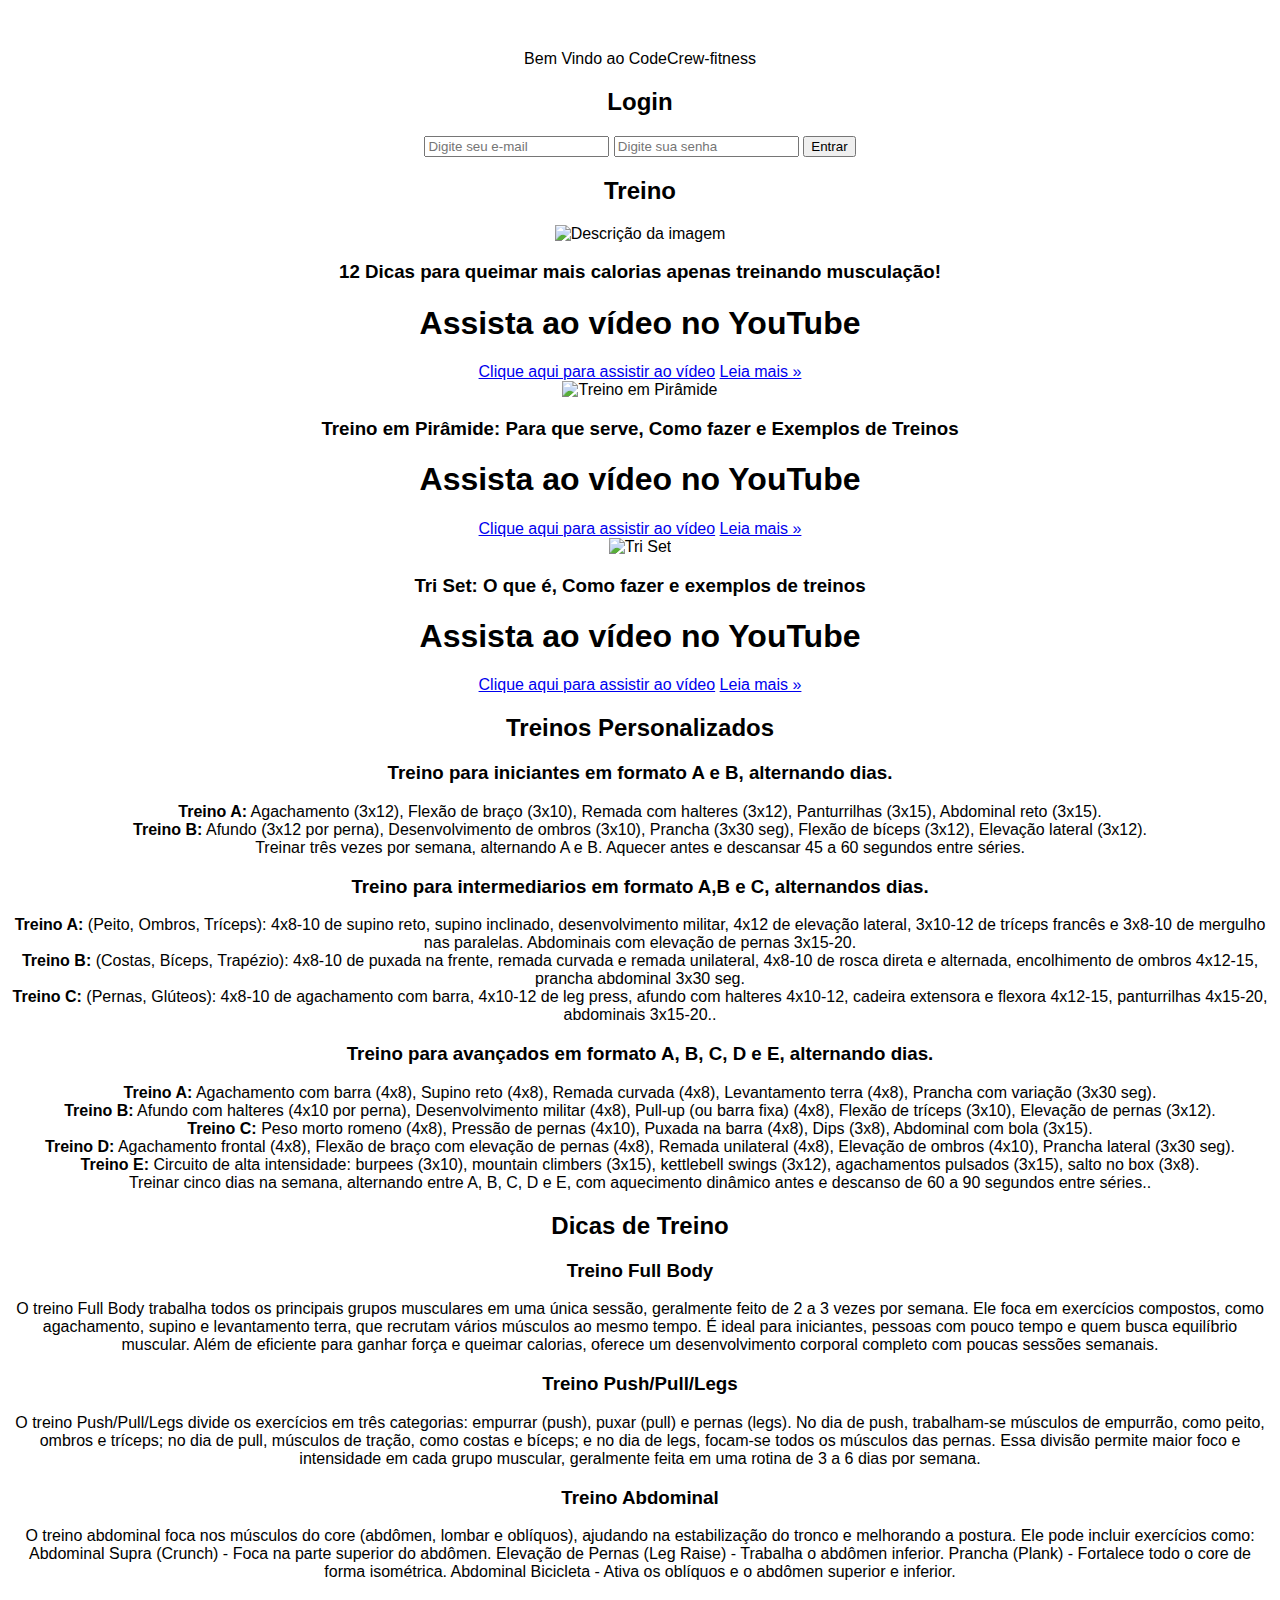
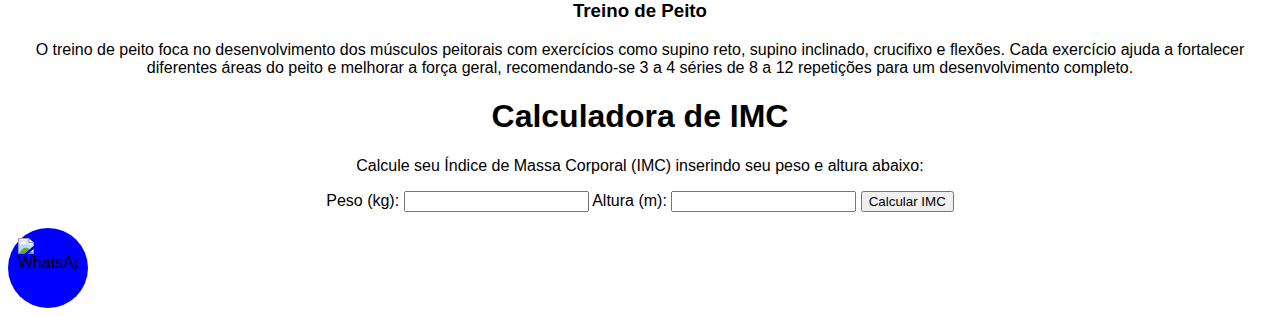
==== index.html @ 7ad9301b "projeto..." ====
<!DOCTYPE html>
<html lang="pt-BR">
  <head>
    <meta charset="UTF-8" />
    <meta name="viewport" content="width=device-width, initial-scale=1.0" />
    <title>CodeCrew-fitness</title>
  </head>
  <body>
    <div class="header">Bem Vindo ao CodeCrew-fitness</div>

    <div class="container">
      <!-- Seção de Login -->
      <div class="box">
        <h2>Login</h2>
        <form>
          <input type="text" placeholder="Digite seu e-mail" />
          <input type="password" placeholder="Digite sua senha" />
          <button type="submit">Entrar</button>
        </form>
        <div class="login-options"></div>
      </div>

      <!-- Seção de Treino -->
      <div class="box">
        <h2>Treino</h2>
        <div class="treino-article">
          <img
          src=https://stackblitz.com/storage/blobs/eyJfcmFpbHMiOnsibWVzc2FnZSI6IkJBaHBBL2dORkE9PSIsImV4cCI6bnVsbCwicHVyIjoiYmxvYl9pZCJ9fQ==--ef0162b35f91c1d6da9723b1ac572204cfa44fe8/12%20dias%20-%20Copia.jpg
          alt="Descrição da imagem">

          <div>
            <h3>
              12 Dicas para queimar mais calorias apenas treinando musculação!
            </h3>
            <!DOCTYPE html>
            <html lang="pt-br">
              <head>
                <meta charset="UTF-8" />
                <meta
                  name="viewport"
                  content="width=device-width, initial-scale=1.0"
                />
                <title>Link para o YouTube</title>
              </head>
              <body>
                <h1>Assista ao vídeo no YouTube</h1>
                <a
                  href="https://youtu.be/SyNdRKnDrfw?si=sZ6cvqyLzIuldobc"
                  target="_blank"
                  >Clique aqui para assistir ao vídeo</a
                >
              </body>
            </html>

            <a href="#">Leia mais »</a>
          </div>
        </div>
        <div class="treino-article">
          <img
          src=https://stackblitz.com/storage/blobs/eyJfcmFpbHMiOnsibWVzc2FnZSI6IkJBaHBBek1PRkE9PSIsImV4cCI6bnVsbCwicHVyIjoiYmxvYl9pZCJ9fQ==--3e73f3dacd35f6ff6904bf84960a832e0c88f96b/34.jpg
          alt="Treino em Pirâmide">
          <div>
            <h3>
              Treino em Pirâmide: Para que serve, Como fazer e Exemplos de
              Treinos
            </h3>
            <!DOCTYPE html>
            <html lang="pt-br">
              <head>
                <meta charset="UTF-8" />
                <meta
                  name="viewport"
                  content="width=device-width, initial-scale=1.0"
                />
                <title>Link para o YouTube</title>
              </head>
              <body>
                <h1>Assista ao vídeo no YouTube</h1>
                <a
                  href="https://youtu.be/ZIctAP0z75o?si=MPOKjUbpdYiYv8P9"
                  target="_blank"
                  >Clique aqui para assistir ao vídeo</a
                >
              </body>
            </html>

            <a href="#">Leia mais »</a>
          </div>
        </div>
        <div class="treino-article">
          <img
          src=https://stackblitz.com/storage/blobs/eyJfcmFpbHMiOnsibWVzc2FnZSI6IkJBaHBBM3NPRkE9PSIsImV4cCI6bnVsbCwicHVyIjoiYmxvYl9pZCJ9fQ==--b9959d7bc623503aa696d0e80e182191055b0be8/55.jpg
          alt="Tri Set">
          <div>
            <h3>Tri Set: O que é, Como fazer e exemplos de treinos</h3>
            <!DOCTYPE html>
            <html lang="pt-br">
              <head>
                <meta charset="UTF-8" />
                <meta
                  name="viewport"
                  content="width=device-width, initial-scale=1.0"
                />
                <title>Link para o YouTube</title>
              </head>
              <body>
                <h1>Assista ao vídeo no YouTube</h1>
                <a
                  href="https://youtu.be/bd0V7svOP0E?si=OmP2VVKc89783fcI"
                  target="_blank"
                  >Clique aqui para assistir ao vídeo</a
                >
              </body>
            </html>

            <a href="#">Leia mais »</a>
          </div>
        </div>
      </div>

      <!-- Seção de Artigos Recentes -->
      <div class="box">
        <h2>Treinos Personalizados</h2>
        <div class="article">
          <h3>Treino para iniciantes em formato A e B, alternando dias.</h3>
          <p>
            <strong>Treino A:</strong> Agachamento (3x12), Flexão de braço
            (3x10), Remada com halteres (3x12), Panturrilhas (3x15), Abdominal
            reto (3x15).
            <br />
            <strong>Treino B:</strong> Afundo (3x12 por perna), Desenvolvimento
            de ombros (3x10), Prancha (3x30 seg), Flexão de bíceps (3x12),
            Elevação lateral (3x12). <br />
            Treinar três vezes por semana, alternando A e B. Aquecer antes e
            descansar 45 a 60 segundos entre séries.
          </p>
        </div>
        <div class="article">
          <h3>
            Treino para intermediarios em formato A,B e C, alternandos dias.
          </h3>
          <p>
            <strong>Treino A:</strong> (Peito, Ombros, Tríceps): 4x8-10 de
            supino reto, supino inclinado, desenvolvimento militar, 4x12 de
            elevação lateral, 3x10-12 de tríceps francês e 3x8-10 de mergulho
            nas paralelas. Abdominais com elevação de pernas 3x15-20.<br /><strong>
              Treino B:</strong
            >
            (Costas, Bíceps, Trapézio): 4x8-10 de puxada na frente, remada
            curvada e remada unilateral, 4x8-10 de rosca direta e alternada,
            encolhimento de ombros 4x12-15, prancha abdominal 3x30 seg.<br /><strong>
              Treino C:</strong
            >
            (Pernas, Glúteos): 4x8-10 de agachamento com barra, 4x10-12 de leg
            press, afundo com halteres 4x10-12, cadeira extensora e flexora
            4x12-15, panturrilhas 4x15-20, abdominais 3x15-20..
          </p>
        </div>
        <div class="article">
          <h3>
            Treino para avançados em formato A, B, C, D e E, alternando dias.
          </h3>
          <p>
            <strong>Treino A:</strong> Agachamento com barra (4x8), Supino reto
            (4x8), Remada curvada (4x8), Levantamento terra (4x8), Prancha com
            variação (3x30 seg). <br /><strong>Treino B:</strong> Afundo com
            halteres (4x10 por perna), Desenvolvimento militar (4x8), Pull-up
            (ou barra fixa) (4x8), Flexão de tríceps (3x10), Elevação de pernas
            (3x12). <br /><strong>Treino C:</strong> Peso morto romeno (4x8),
            Pressão de pernas (4x10), Puxada na barra (4x8), Dips (3x8),
            Abdominal com bola (3x15). <br /><strong>Treino D:</strong>
            Agachamento frontal (4x8), Flexão de braço com elevação de pernas
            (4x8), Remada unilateral (4x8), Elevação de ombros (4x10), Prancha
            lateral (3x30 seg). <br /><strong>Treino E:</strong> Circuito de
            alta intensidade: burpees (3x10), mountain climbers (3x15),
            kettlebell swings (3x12), agachamentos pulsados (3x15), salto no box
            (3x8). <br />
            Treinar cinco dias na semana, alternando entre A, B, C, D e E, com
            aquecimento dinâmico antes e descanso de 60 a 90 segundos entre
            séries..
          </p>
        </div>
      </div>

      <!-- Seção de Dicas de Treino -->
      <div class="box">
        <h2>Dicas de Treino</h2>
        <div class="tip">
          <h3>Treino Full Body</h3>
          <p>
            O treino Full Body trabalha todos os principais grupos musculares em
            uma única sessão, geralmente feito de 2 a 3 vezes por semana. Ele
            foca em exercícios compostos, como agachamento, supino e
            levantamento terra, que recrutam vários músculos ao mesmo tempo. É
            ideal para iniciantes, pessoas com pouco tempo e quem busca
            equilíbrio muscular. Além de eficiente para ganhar força e queimar
            calorias, oferece um desenvolvimento corporal completo com poucas
            sessões semanais.
          </p>
        </div>
        <div class="tip">
          <h3>Treino Push/Pull/Legs</h3>
          <p>
            O treino Push/Pull/Legs divide os exercícios em três categorias:
            empurrar (push), puxar (pull) e pernas (legs). No dia de push,
            trabalham-se músculos de empurrão, como peito, ombros e tríceps; no
            dia de pull, músculos de tração, como costas e bíceps; e no dia de
            legs, focam-se todos os músculos das pernas. Essa divisão permite
            maior foco e intensidade em cada grupo muscular, geralmente feita em
            uma rotina de 3 a 6 dias por semana.
          </p>
        </div>
        <div class="tip">
          <h3>Treino Abdominal</h3>
          <p>
            O treino abdominal foca nos músculos do core (abdômen, lombar e
            oblíquos), ajudando na estabilização do tronco e melhorando a
            postura. Ele pode incluir exercícios como: Abdominal Supra (Crunch)
            - Foca na parte superior do abdômen. Elevação de Pernas (Leg Raise)
            - Trabalha o abdômen inferior. Prancha (Plank) - Fortalece todo o
            core de forma isométrica. Abdominal Bicicleta - Ativa os oblíquos e
            o abdômen superior e inferior.
          </p>
        </div>
        <div class="tip">
          <h3>Treino de Peito</h3>
          <p>
            O treino de peito foca no desenvolvimento dos músculos peitorais com
            exercícios como supino reto, supino inclinado, crucifixo e flexões.
            Cada exercício ajuda a fortalecer diferentes áreas do peito e
            melhorar a força geral, recomendando-se 3 a 4 séries de 8 a 12
            repetições para um desenvolvimento completo.
          </p>
        </div>
      </div>
    </div>
  </body>
</html>
<!DOCTYPE html>
<html lang="pt-BR">
  <head>
    <meta charset="UTF-8" />
    <meta name="viewport" content="width=device-width, initial-scale=1.0" />
    <title>Ícone WhatsApp</title>
    <style>
      body {
        font-family: Arial, sans-serif;
        text-align: center;
        margin-top: 50px;
      }

      .whatsapp-icon {
        width: 80px;
        height: 80px;
        background-color: blue;
        border-radius: 50%;
        display: flex;
        justify-content: center;
        align-items: center;
        cursor: pointer;
        box-shadow: 0 px 8px rgba(0, 0, 0, 0.1);
      }

      .whatsapp-icon img {
        width: 60px;
        height: 60px;
      }
    </style>
  </head>
  <body>
    <!--  Calculadora de IMC -->
    <!DOCTYPE html>
    <html lang="pt-br">
      <head>
        <meta charset="UTF-8" />
        <meta name="viewport" content="width=device-width, initial-scale=1.0" />
        <title>Calculadora de IMC</title>
      </head>
      <body>
        <h1>Calculadora de IMC</h1>
        <p>
          Calcule seu Índice de Massa Corporal (IMC) inserindo seu peso e altura
          abaixo:
        </p>

        <form onsubmit="calcularIMC(event)">
          <label for="peso">Peso (kg):</label>
          <input type="number" id="peso" name="peso" required />

          <label for="altura">Altura (m):</label>
          <input type="number" id="altura" name="altura" step="0.01" required />

          <button type="submit">Calcular IMC</button>
        </form>

        <p id="resultadoIMC"></p>

        <script>
          // Função para calcular o IMC
          function calcularIMC(event) {
            event.preventDefault();
            const peso = parseFloat(document.getElementById("peso").value);
            const altura = parseFloat(document.getElementById("altura").value);
            const imc = (peso / (altura * altura)).toFixed(2);

            let classificacao = "";
            if (imc < 18.5) {
              classificacao = "Abaixo do peso";
            } else if (imc >= 18.5 && imc < 24.9) {
              classificacao = "Peso normal";
            } else if (imc >= 25 && imc < 29.9) {
              classificacao = "Sobrepeso";
            } else {
              classificacao = "Obesidade";
            }

            document.getElementById(
              "resultadoIMC"
            ).innerText = `Seu IMC é ${imc} (${classificacao})`;
          }
        </script>
      </body>
    </html>

    <!-- Ícone do WhatsApp -->
    <div
      class="whatsapp-icon"
      onclick="window.open('https://wa.me/2198085440', '_blank')"
    >
      <img
        src="https://stackblitz.com/storage/blobs/eyJfcmFpbHMiOnsibWVzc2FnZSI6IkJBaHBBeGdQRkE9PSIsImV4cCI6bnVsbCwicHVyIjoiYmxvYl9pZCJ9fQ==--87f2111e3bd3fe77fbec9bbb527820d4f50fc4b4/bb.png"
        alt="WhatsApp"
      />
    </div>
    <!--  -->
  </body>
</html>
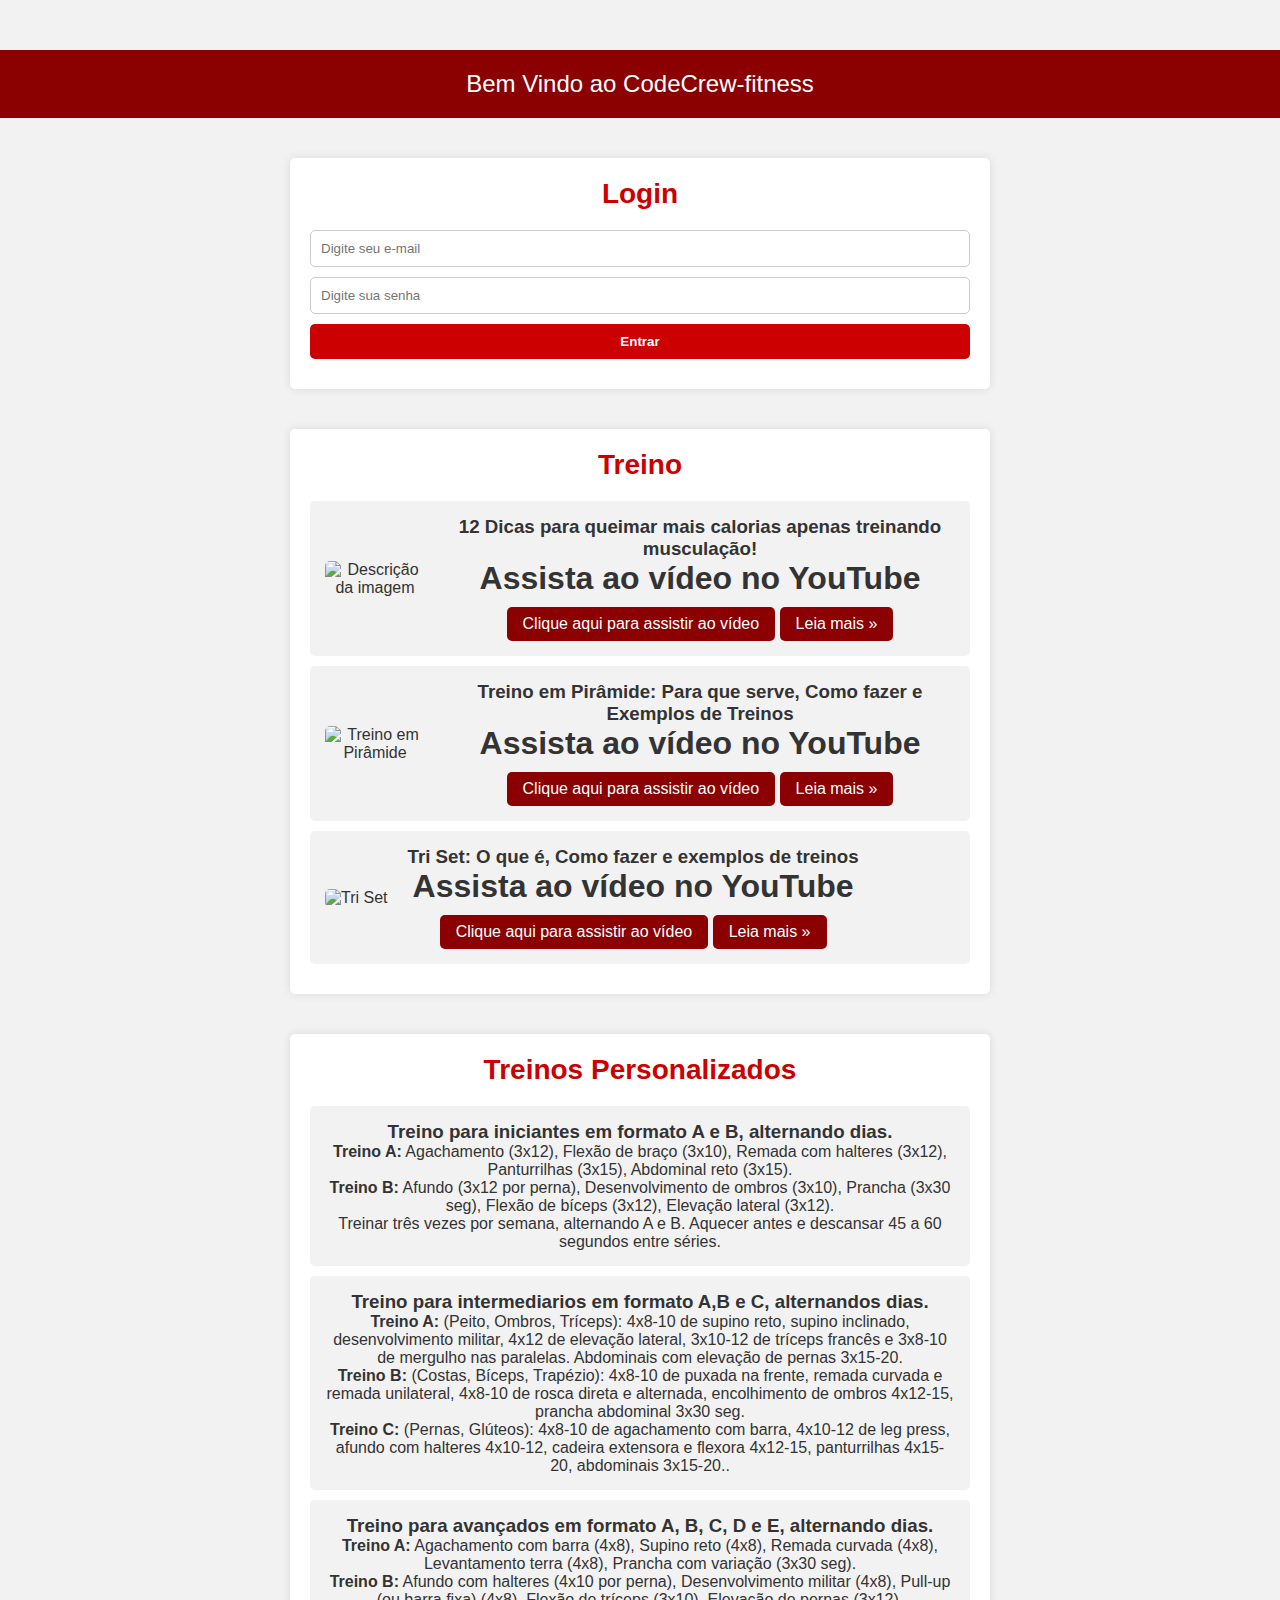
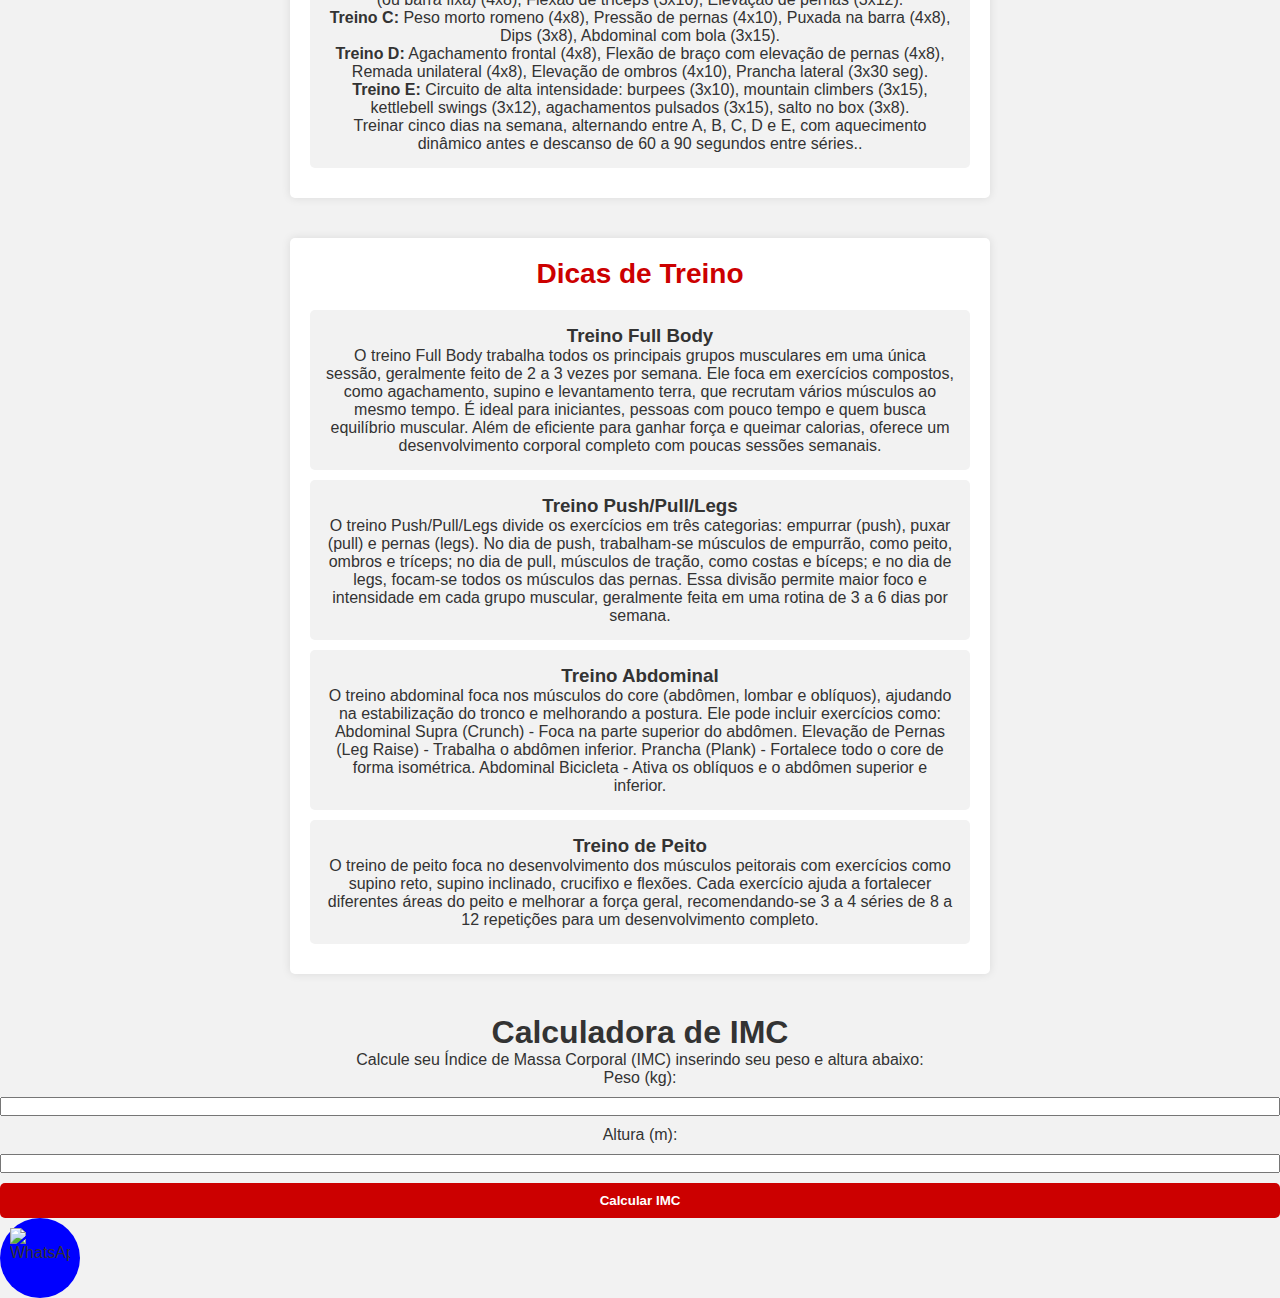
==== commit 34144987: "Update index.html" ====
--- a/index.html
+++ b/index.html
@@ -3,6 +3,7 @@
   <head>
     <meta charset="UTF-8" />
     <meta name="viewport" content="width=device-width, initial-scale=1.0" />
+       <link rel="stylesheet" href="/styles.css">
     <title>CodeCrew-fitness</title>
   </head>
   <body>
--- a/styles.css
+++ b/styles.css
@@ -0,0 +1,285 @@
+/* Estilos Globais */
+* {
+  margin: 0;
+  padding: 0;
+  box-sizing: border-box;
+}
+
+body {
+  font-family: Arial, sans-serif;
+  background-color: #f7f7f7;
+  color: #333;
+}
+
+         body {
+           font-family: Arial, sans-serif;
+           margin: 0;
+           padding: 0;
+           background-color: #f2f2f2;
+           color: #333;
+         }
+    
+         .header {
+           background-color: #8b0000;
+           color: #fff;
+           text-align: center;
+           padding: 20px 0;
+           font-size: 24px;
+         }
+    
+         .container {
+           display: flex;
+           flex-direction: column;
+           align-items: center;
+           padding: 20px;
+         }
+    
+         .box {
+           background-color: #fff;
+           border-radius: 5px;
+           box-shadow: 0 0 10px rgba(0, 0, 0, 0.1);
+           padding: 20px;
+           margin: 20px 0;
+           width: 90%;
+           max-width: 700px;
+         }
+    
+         h2 {
+           color: #8b0000;
+           font-size: 20px;
+           text-align: center;
+           margin-bottom: 20px;
+         }
+    
+         form {
+           display: flex;
+           flex-direction: column;
+           gap: 10px;
+         }
+    
+         input[type="text"],
+         input[type="password"] {
+           padding: 10px;
+           border: 1px solid #ccc;
+           border-radius: 5px;
+           width: 100%;
+         }
+    
+         button {
+           padding: 10px;
+           background-color: #8b0000;
+           color: #fff;
+           border: none;
+           border-radius: 5px;
+           cursor: pointer;
+           font-weight: bold;
+         }
+    
+         .login-options {
+           display: flex;
+           justify-content: space-between;
+           margin-top: 10px;
+         }
+    
+         .login-options a {
+           color: #8b0000;
+           text-decoration: none;
+         }
+    
+         .article,
+         .tip,
+         .treino-article {
+           background-color: #f2f2f2;
+           padding: 15px;
+           border-radius: 5px;
+           margin-bottom: 10px;
+         }
+    
+         .treino-article {
+           display: flex;
+           align-items: center;
+         }
+    
+         .treino-article img {
+           max-width: 100px;
+           margin-right: 20px;
+           border-radius: 5px;
+         }
+    
+         .treino-article a {
+           display: inline-block;
+           margin-top: 10px;
+           padding: 8px 16px;
+           background-color: #8b0000;
+           color: #fff;
+           border-radius: 5px;
+           text-decoration: none;
+         }
+
+.navbar {
+  background-color: #cc0000;
+  color: #fff;
+  padding: 10px 20px;
+  display: flex;
+  justify-content: space-between;
+  align-items: center;
+}
+
+.logo {
+  font-size: 24px;
+  font-weight: bold;
+}
+
+.nav-links {
+  list-style: none;
+  display: flex;
+}
+
+.nav-links li {
+  margin-left: 20px;
+}
+
+.nav-links a {
+  color: #fff;
+  text-decoration: none;
+  font-size: 16px;
+}
+
+.nav-links a:hover {
+  text-decoration: underline;
+}
+
+/* Estilo das Seções */
+section {
+  padding: 40px 20px;
+}
+
+.container {
+  max-width: 1200px;
+  margin: 0 auto;
+}
+
+h2 {
+  font-size: 28px;
+  color: #cc0000;
+  margin-bottom: 20px;
+}
+
+/* Seção de Login */
+.login-section form {
+  display: flex;
+  flex-direction: column;
+  max-width: 400px;
+  margin: 0 auto;
+}
+
+.login-section input {
+  padding: 10px;
+  margin-bottom: 10px;
+  border: 1px solid #ccc;
+  border-radius: 5px;
+}
+
+.login-section button {
+  padding: 10px;
+  background-color: #cc0000;
+  color: #fff;
+  border: none;
+  border-radius: 5px;
+  cursor: pointer;
+}
+
+.login-section button:hover {
+  background-color: #990000;
+}
+
+.login-section p {
+  text-align: center;
+  margin-top: 10px;
+}
+
+.login-section a {
+  color: #cc0000;
+  text-decoration: none;
+}
+
+.login-section a:hover {
+  text-decoration: underline;
+}
+
+/* Tabelas e Listas */
+table {
+  width: 100%;
+  border-collapse: collapse;
+  margin-bottom: 20px;
+}
+
+table th, table td {
+  padding: 10px;
+  border: 1px solid #ccc;
+  text-align: left;
+}
+
+table th {
+  background-color: #f0f0f0;
+}
+
+ul {
+  list-style-type: none;
+}
+
+ul li {
+  margin-bottom: 10px;
+  font-size: 18px;
+}
+
+button {
+  background-color: #cc0000;
+  color: white;
+  padding: 10px;
+  border: none;
+  border-radius: 5px;
+  cursor: pointer;
+}
+
+button:hover {
+  background-color: #990000;
+}
+
+/* Rodapé */
+footer {
+  background-color: #333;
+  color: #fff;
+  text-align: center;
+  padding: 20px 0;
+  margin-top: 40px;
+}
+/* Estilo base para o botão */
+.mobile-button {
+  background-color: #4CAF50; /* Cor verde */
+  border: none;
+  color: white;
+  padding: 15px 32px;
+  text-align: center;
+  text-decoration: none;
+  display: inline-block;
+  font-size: 16px;
+  margin: 4px 2px;
+  cursor: pointer;
+  border-radius: 8px;
+  transition: background-color 0.3s ease;
+}
+
+/* Botão responsivo */
+@media screen and (max-width: 768px) {
+  .mobile-button {
+      width: 100%; /* O botão vai ocupar toda a largura da tela */
+      font-size: 20px; /* Aumenta o tamanho da fonte para facilitar o clique */
+      padding: 20px 0; /* Aumenta o padding para tornar o botão maior */
+  }
+}
+
+/* Efeito quando o botão é clicado */
+.mobile-button:hover {
+  background-color: #45a049; /* Cor de fundo mais escura quando passar o mouse */
+}
